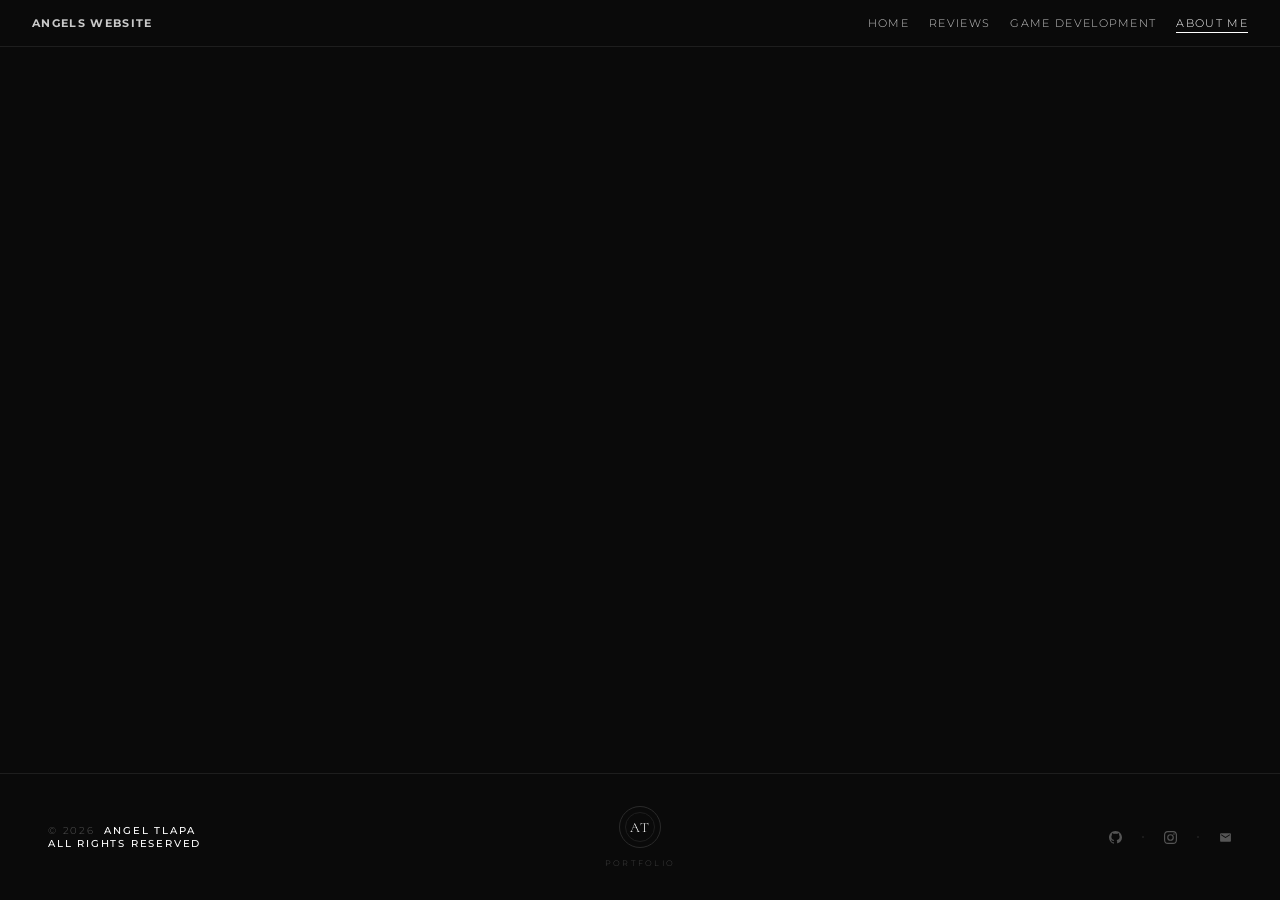
==== about.html @ 6864c0f7 "changed structure, continued index" ====
<!doctype html>
<html lang="en">
  <head>
    <meta charset="UTF-8" />
    <meta name="viewport" content="width=device-width, initial-scale=1.0" />
    <title>About Me</title>
    <link rel="stylesheet" href="about-style.css" />
    <link rel="stylesheet" href="global.css" />
  </head>
  <body>
    <!-- Navbar -->
    <nav class="navbar">
      <div class="logo"><b>Angels Website</b></div>
      <ul class="nav-links">
        <li><a href="index.html">Home</a></li>
        <li><a href="reviews.html">Reviews</a></li>
        <li><a href="game-dev.html">Game Development</a></li>
        <li><a href="about.html" class="active">About Me</a></li>
      </ul>
    </nav>
    <!--main content-->
    <main></main>
    <!--Footer-->
    <footer>
      <div class="footer-left">
        © 2026 &nbsp;<strong
          >Angel Tlapa <br />
          All Rights Reserved</strong
        >
      </div>

      <div class="footer-center">
        <div class="monogram">
          <span class="monogram-letters">AT</span>
        </div>
        <span class="footer-tagline">Portfolio</span>
      </div>

      <div class="footer-right">
        <a
          href="https://github.com/McLovinTech"
          class="social-link"
          title="GitHub"
        >
          <svg viewBox="0 0 24 24" xmlns="http://www.w3.org/2000/svg">
            <path
              d="M12 0C5.37 0 0 5.373 0 12c0 5.303 3.438 9.8 8.205 11.387.6.113.82-.258.82-.577 0-.285-.01-1.04-.015-2.04-3.338.724-4.042-1.61-4.042-1.61C4.422 17.07 3.633 16.7 3.633 16.7c-1.087-.744.084-.729.084-.729 1.205.084 1.838 1.236 1.838 1.236 1.07 1.835 2.809 1.305 3.495.998.108-.776.417-1.305.76-1.605-2.665-.3-5.466-1.332-5.466-5.93 0-1.31.465-2.38 1.235-3.22-.135-.303-.54-1.523.105-3.176 0 0 1.005-.322 3.3 1.23.96-.267 1.98-.399 3-.405 1.02.006 2.04.138 3 .405 2.28-1.552 3.285-1.23 3.285-1.23.645 1.653.24 2.873.12 3.176.765.84 1.23 1.91 1.23 3.22 0 4.61-2.805 5.625-5.475 5.92.42.36.81 1.096.81 2.22 0 1.606-.015 2.896-.015 3.286 0 .315.21.69.825.57C20.565 21.795 24 17.298 24 12c0-6.627-5.373-12-12-12"
            />
          </svg>
        </a>

        <div class="footer-dot"></div>

        <a href="#" class="social-link" title="Instagram">
          <svg viewBox="0 0 24 24" xmlns="http://www.w3.org/2000/svg">
            <path
              d="M12 2.163c3.204 0 3.584.012 4.85.07 3.252.148 4.771 1.691 4.919 4.919.058 1.265.069 1.645.069 4.849 0 3.205-.012 3.584-.069 4.849-.149 3.225-1.664 4.771-4.919 4.919-1.266.058-1.644.07-4.85.07-3.204 0-3.584-.012-4.849-.07-3.26-.149-4.771-1.699-4.919-4.92-.058-1.265-.07-1.644-.07-4.849 0-3.204.013-3.583.07-4.849.149-3.227 1.664-4.771 4.919-4.919 1.266-.057 1.645-.069 4.849-.069zm0-2.163c-3.259 0-3.667.014-4.947.072-4.358.2-6.78 2.618-6.98 6.98-.059 1.281-.073 1.689-.073 4.948 0 3.259.014 3.668.072 4.948.2 4.358 2.618 6.78 6.98 6.98 1.281.058 1.689.072 4.948.072 3.259 0 3.668-.014 4.948-.072 4.354-.2 6.782-2.618 6.979-6.98.059-1.28.073-1.689.073-4.948 0-3.259-.014-3.667-.072-4.947-.196-4.354-2.617-6.78-6.979-6.98-1.281-.059-1.69-.073-4.949-.073zm0 5.838a6.162 6.162 0 100 12.324 6.162 6.162 0 000-12.324zM12 16a4 4 0 110-8 4 4 0 010 8zm6.406-11.845a1.44 1.44 0 100 2.881 1.44 1.44 0 000-2.881z"
            />
          </svg>
        </a>

        <div class="footer-dot"></div>

        <a href="#" class="social-link" title="Email">
          <svg viewBox="0 0 24 24" xmlns="http://www.w3.org/2000/svg">
            <path
              d="M20 4H4c-1.1 0-2 .9-2 2v12c0 1.1.9 2 2 2h16c1.1 0 2-.9 2-2V6c0-1.1-.9-2-2-2zm0 4l-8 5-8-5V6l8 5 8-5v2z"
            />
          </svg>
        </a>
      </div>
    </footer>
  </body>
</html>
---- global.css ----
@import url('https://fonts.googleapis.com/css2?family=Cormorant+Garamond:wght@300;400&family=Montserrat:wght@300;400;500&family=Inter:wght@300;400&display=swap');
@import url('https://fonts.googleapis.com/css2?family=Cormorant+Garamond:wght@300;400&family=Montserrat:wght@300;400;500&display=swap');

* {
  margin: 0;
  padding: 0;
  box-sizing: border-box;
}
nav a {
  color: #555;
}

nav a.active {
  color: #ffffff;
  color: #ffffff;
  border-bottom: 1px solid #ffffff;
  padding-bottom: 2px;
}
.navbar {
  display: flex;
  justify-content: space-between;
  align-items: center;
  padding: 1rem 2rem;
  background-color: #333333;
  color: #c9c9c9;
  font-family: 'Montserrat', sans-serif;
  font-weight: 300;
  letter-spacing: 0.12em;
  text-transform: uppercase;
  font-size: 11px;
  border-bottom: 1px solid #1e1e1e;
  background: #0a0a0a;
}

.nav-links {
  display: flex;
  list-style: none; /* Removes bullet points */
}

.nav-links li {
  margin-left: 20px;
}

.nav-links a {
  text-decoration: none;
  color: #c9c9c9;
  transition: color 0.3s;
}

.nav-links a:hover {
  color: #a0a0a0; /* Interactive feedback */
}

@import url('https://fonts.googleapis.com/css2?family=Cormorant+Garamond:wght@300;400&family=Montserrat:wght@300;400;500&display=swap');

footer {
  background: #0a0a0a;
  border-top: 1px solid #1e1e1e;
  padding: 32px 48px;
  display: grid;
  grid-template-columns: 1fr auto 1fr;
  align-items: center;
  gap: 16px;
  font-family: 'Montserrat', sans-serif;
}

.footer-left {
  font-size: 10px;
  font-weight: 300;
  letter-spacing: 0.18em;
  color: #555;
  text-transform: uppercase;
}

.footer-left strong {
  color: #fff;
  font-weight: 500;
}

.footer-center {
  display: flex;
  flex-direction: column;
  align-items: center;
  gap: 10px;
}

.monogram {
  width: 42px;
  height: 42px;
  border: 1px solid #2a2a2a;
  border-radius: 50%;
  display: flex;
  align-items: center;
  justify-content: center;
  position: relative;
}

.monogram::before {
  content: '';
  position: absolute;
  inset: 5px;
  border: 1px solid #1e1e1e;
  border-radius: 50%;
}

.monogram-letters {
  font-family: 'Cormorant Garamond', serif;
  font-size: 14px;
  font-weight: 300;
  color: #fff;
  position: relative;
  z-index: 1;
  letter-spacing: 0.04em;
}

.footer-tagline {
  font-size: 8px;
  font-weight: 300;
  letter-spacing: 0.28em;
  color: #444;
  text-transform: uppercase;
}

.footer-right {
  display: flex;
  align-items: center;
  justify-content: flex-end;
  gap: 20px;
}

.social-link {
  color: #555;
  text-decoration: none;
  display: flex;
  align-items: center;
  transition: color 0.25s;
}

.social-link:hover {
  color: #fff;
}

.social-link svg {
  width: 13px;
  height: 13px;
  fill: currentColor;
  display: block;
}

.footer-dot {
  width: 2px;
  height: 2px;
  background: #222;
  border-radius: 50%;
}

@media (max-width: 640px) {
  footer {
    grid-template-columns: 1fr;
    text-align: center;
    padding: 32px 24px;
    gap: 28px;
  }
  .footer-left,
  .footer-right {
    justify-content: center;
  }
}
body {
  min-height: 100vh;
  display: flex;
  flex-direction: column;
  background-color: #0a0a0a;
}

main {
  flex: 1;
}
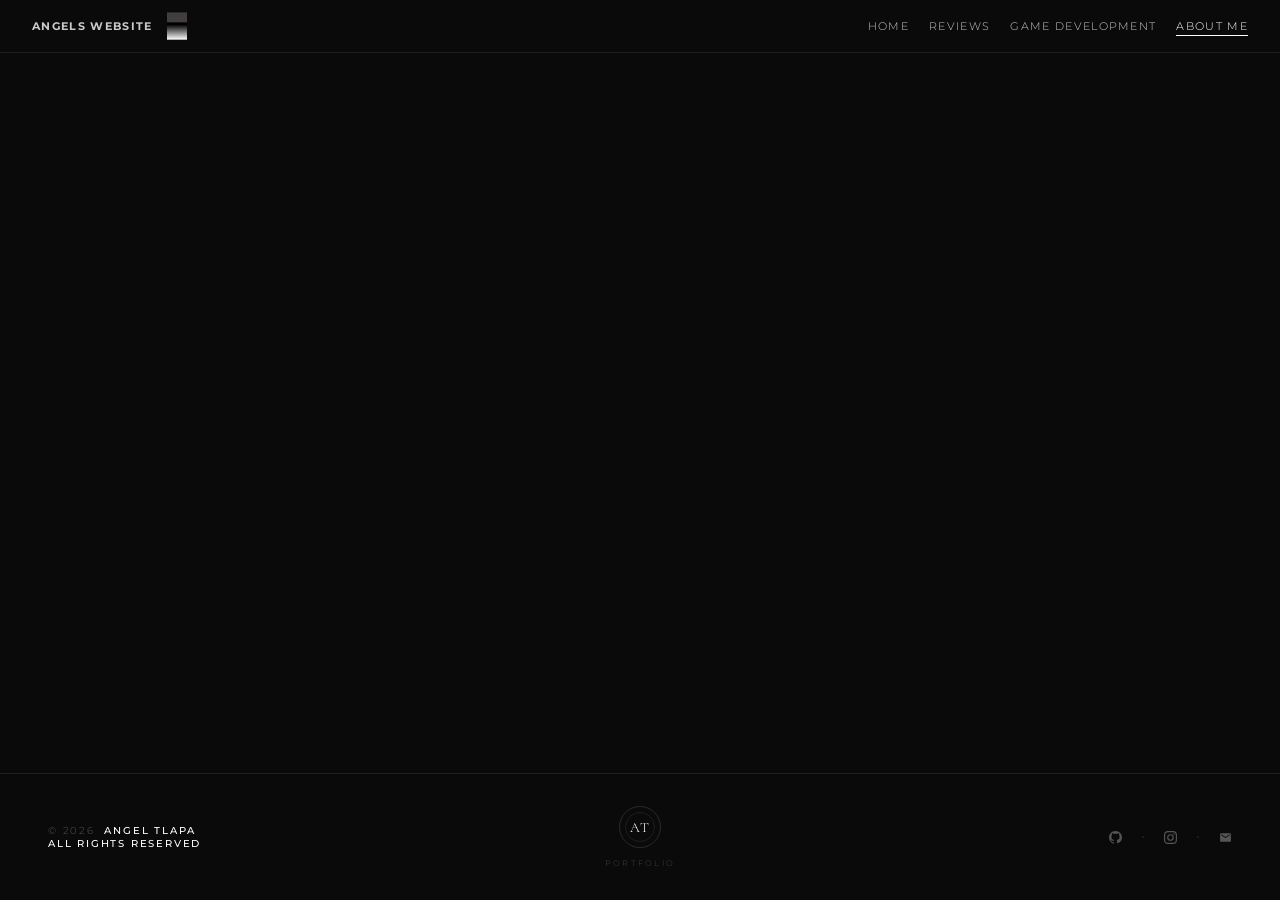
==== commit 5934b841: "updated navbar, cards" ====
--- a/about.html
+++ b/about.html
@@ -10,7 +10,19 @@
   <body>
     <!-- Navbar -->
     <nav class="navbar">
-      <div class="logo"><b>Angels Website</b></div>
+      <div class="logo">
+        <b>Angels Website</b>
+        <!-- From Uiverse.io by Juanes200122 -->
+        <div class="cube-loader">
+          <div class="cube-top"></div>
+          <div class="cube-wrapper">
+            <span class="cube-span" style="--i: 0"></span>
+            <span class="cube-span" style="--i: 1"></span>
+            <span class="cube-span" style="--i: 2"></span>
+            <span class="cube-span" style="--i: 3"></span>
+          </div>
+        </div>
+      </div>
       <ul class="nav-links">
         <li><a href="index.html">Home</a></li>
         <li><a href="reviews.html">Reviews</a></li>
--- a/global.css
+++ b/global.css
@@ -175,4 +175,87 @@
 
 main {
   flex: 1;
-}+}
+.logo{
+  display: flex;
+  align-items: center;
+  flex-direction: row;
+  gap: 15px;
+}
+/* From Uiverse.io by Juanes200122 */ 
+.cube-loader {
+    /* u can choose any size */
+  width: 20px;
+  height: 20px;
+  transform-style: preserve-3d;
+  transform: rotateX(-30deg);
+  animation: animate 4s linear infinite;
+}
+
+@keyframes animate {
+  0% {
+    transform: rotateX(-30deg) rotateY(0);
+  }
+
+  100% {
+    transform: rotateX(-30deg) rotateY(360deg);
+  }
+}
+
+.cube-loader .cube-wrapper {
+  position: absolute;
+  width: 100%;
+  height: 100%;
+    /* top: 0;
+    left: 0; */
+  transform-style: preserve-3d;
+}
+
+.cube-loader .cube-wrapper .cube-span {
+  position: absolute;
+  width: 100%;
+  height: 100%;
+    /* top: 0;
+    left: 0; */
+    /* width 75px / 2 = 37.5px */
+  transform: rotateY(calc(90deg * var(--i))) translateZ(10px);
+  background: linear-gradient(to bottom,
+            hsl(0, 0%, 0%) 0%,
+            hsl(0, 0%, 0%) 5.5%,
+            hsl(0, 0%, 0%) 12.1%,
+            hsl(0, 0%, 100%) 100%,
+            hsl(0, 0%, 0%) 27.9%,
+            hsl(0, 0%, 0%) 36.6%,
+            hsl(0, 0%, 0%) 45.6%,
+            hsl(0, 0%, 100%) 100%,
+            hsl(0, 0%, 0%) 63.4%,
+            hsl(0, 0%, 0%) 71.7%,
+            hsl(0, 0%, 0%) 79.4%,
+            hsl(0, 0%, 100%) 100%,
+            hsl(0, 0%, 0%) 100%,
+            hsl(0, 0%, 0%) 100%,
+            hsl(0, 0%, 0%) 100%,
+            hsl(0, 0%, 100%) 100%);
+}
+
+.cube-top {
+  position: absolute;
+  width: 20px;
+  height: 20px;
+  background: hsl(330, 3.13%, 25.1%) 0%;
+    /* width 75px / 2 = 37.5px */
+  transform: rotateX(90deg) translateZ(10px);
+  transform-style: preserve-3d;
+}
+
+.cube-top::before {
+  content: '';
+  position: absolute;
+    /* u can choose any size */
+  width: 20px;
+  height: 20px;
+  transform: translateZ(-40px);
+  filter: blur(10px);
+  
+}
+
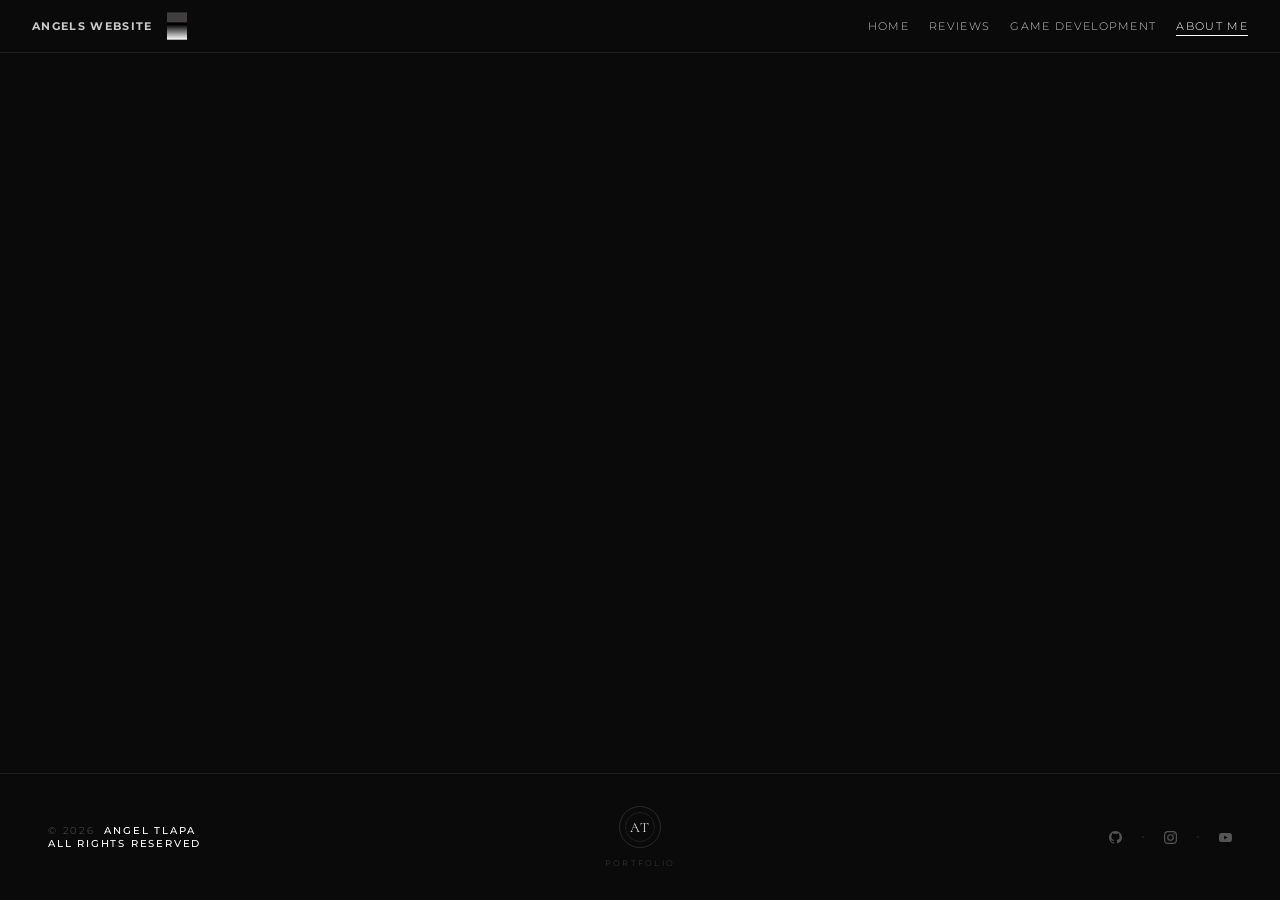
==== commit b802fb57: "finished up home page, added youtube icon and link" ====
--- a/about.html
+++ b/about.html
@@ -63,7 +63,11 @@
 
         <div class="footer-dot"></div>
 
-        <a href="#" class="social-link" title="Instagram">
+        <a
+          href="https://www.instagram.com/ang3l_2.5?igsh=MzRlODBiNWFlZA=="
+          class="social-link"
+          title="Instagram"
+        >
           <svg viewBox="0 0 24 24" xmlns="http://www.w3.org/2000/svg">
             <path
               d="M12 2.163c3.204 0 3.584.012 4.85.07 3.252.148 4.771 1.691 4.919 4.919.058 1.265.069 1.645.069 4.849 0 3.205-.012 3.584-.069 4.849-.149 3.225-1.664 4.771-4.919 4.919-1.266.058-1.644.07-4.85.07-3.204 0-3.584-.012-4.849-.07-3.26-.149-4.771-1.699-4.919-4.92-.058-1.265-.07-1.644-.07-4.849 0-3.204.013-3.583.07-4.849.149-3.227 1.664-4.771 4.919-4.919 1.266-.057 1.645-.069 4.849-.069zm0-2.163c-3.259 0-3.667.014-4.947.072-4.358.2-6.78 2.618-6.98 6.98-.059 1.281-.073 1.689-.073 4.948 0 3.259.014 3.668.072 4.948.2 4.358 2.618 6.78 6.98 6.98 1.281.058 1.689.072 4.948.072 3.259 0 3.668-.014 4.948-.072 4.354-.2 6.782-2.618 6.979-6.98.059-1.28.073-1.689.073-4.948 0-3.259-.014-3.667-.072-4.947-.196-4.354-2.617-6.78-6.979-6.98-1.281-.059-1.69-.073-4.949-.073zm0 5.838a6.162 6.162 0 100 12.324 6.162 6.162 0 000-12.324zM12 16a4 4 0 110-8 4 4 0 010 8zm6.406-11.845a1.44 1.44 0 100 2.881 1.44 1.44 0 000-2.881z"
@@ -73,10 +77,14 @@
 
         <div class="footer-dot"></div>
 
-        <a href="#" class="social-link" title="Email">
+        <a
+          href="https://youtube.com/@ang3ltech?si=WHZHJ3dVVK4dWBB_"
+          class="social-link"
+          title="YouTube"
+        >
           <svg viewBox="0 0 24 24" xmlns="http://www.w3.org/2000/svg">
             <path
-              d="M20 4H4c-1.1 0-2 .9-2 2v12c0 1.1.9 2 2 2h16c1.1 0 2-.9 2-2V6c0-1.1-.9-2-2-2zm0 4l-8 5-8-5V6l8 5 8-5v2z"
+              d="M23.498 6.186a3.016 3.016 0 0 0-2.122-2.136C19.505 3.545 12 3.545 12 3.545s-7.505 0-9.377.505A3.017 3.017 0 0 0 .502 6.186C0 8.07 0 12 0 12s0 3.93.502 5.814a3.016 3.016 0 0 0 2.122 2.136c1.871.505 9.376.505 9.376.505s7.505 0 9.377-.505a3.015 3.015 0 0 0 2.122-2.136C24 15.93 24 12 24 12s0-3.93-.502-5.814zM9.545 15.568V8.432L15.818 12l-6.273 3.568z"
             />
           </svg>
         </a>
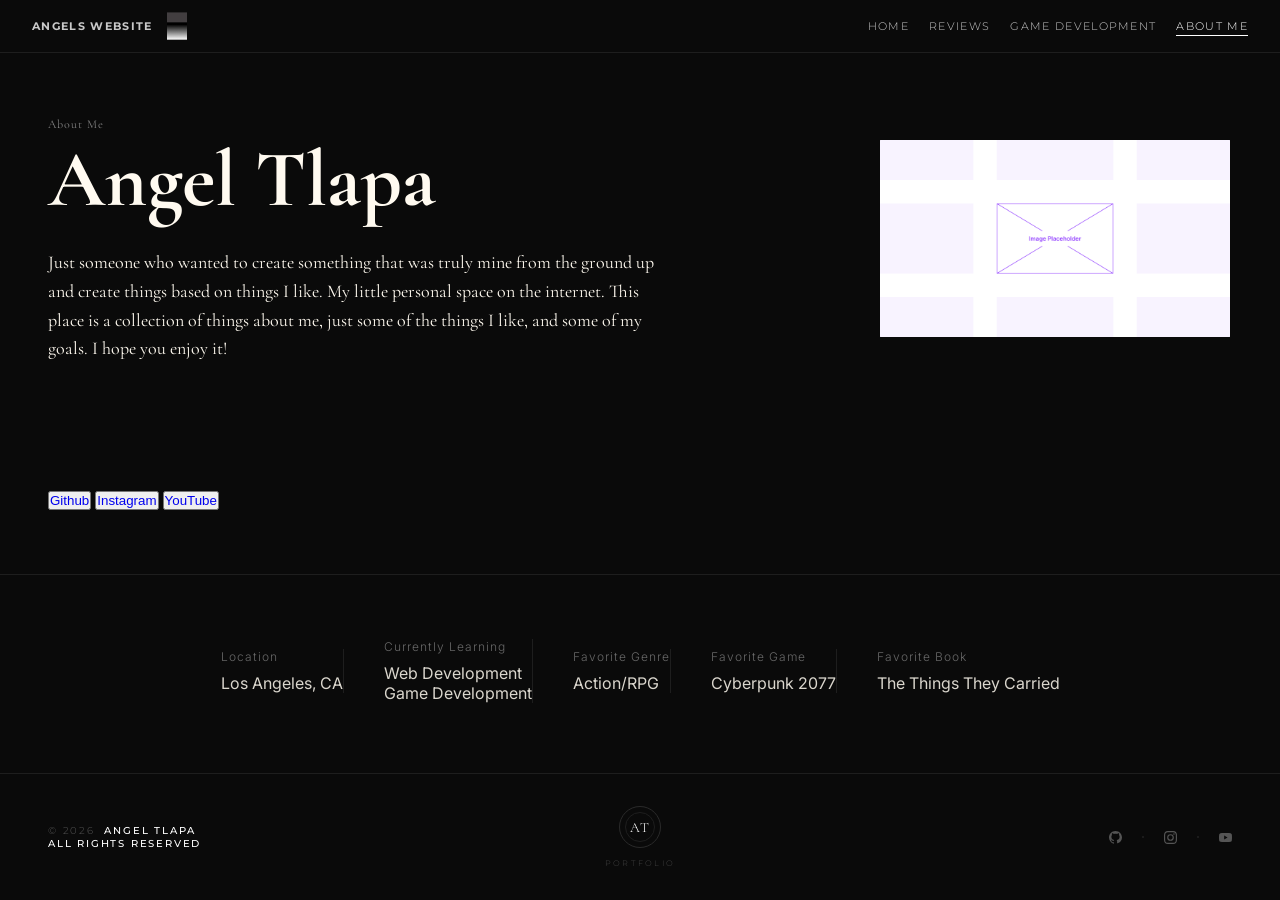
==== commit 0be3a050: "started on about me pg" ====
--- a/about.html
+++ b/about.html
@@ -31,7 +31,105 @@
       </ul>
     </nav>
     <!--main content-->
-    <main></main>
+    <main>
+      <!--Intro Section-->
+      <div class="intro">
+        <div class="intro-text">
+          <h2
+            style="
+              font-size: 12px;
+              color: gray;
+              font-weight: 400;
+              font-family: Cormorant Garamond;
+              letter-spacing: 1px;
+            "
+          >
+            About Me
+          </h2>
+          <h1
+            style="
+              font-size: 80px;
+              padding-bottom: 20px;
+              font-family: Cormorant Garamond;
+            "
+          >
+            Angel Tlapa
+          </h1>
+          <p
+            style="
+              font-size: 18px;
+              font-family: Cormorant Garamond;
+              line-height: 1.6;
+            "
+          >
+            Just someone who wanted to create something that was truly mine from
+            the ground up and create things based on things I like. My little
+            personal space on the internet. This place is a collection of things
+            about me, just some of the things I like, and some of my goals. I
+            hope you enjoy it!
+          </p>
+        </div>
+        <div class="intro-img-class">
+          <img
+            class="intro-img"
+            src="/imgs/placeholder.png"
+            alt="Angel Tlapa"
+          />
+        </div>
+      </div>
+      <div class="ref-buttons">
+        <button class="ref-button">
+          <a
+            href="https://github.com/McLovinTech"
+            style="text-decoration: none"
+          >
+            Github
+          </a>
+        </button>
+        <button class="ref-button">
+          <a
+            href="https://www.instagram.com/ang3l_2.5?igsh=MzRlODBiNWFlZA=="
+            style="text-decoration: none"
+          >
+            Instagram
+          </a>
+        </button>
+        <button class="ref-button">
+          <a
+            href="https://youtube.com/@ang3ltech?si=WHZHJ3dVVK4dWBB_"
+            style="text-decoration: none"
+          >
+            YouTube
+          </a>
+        </button>
+      </div>
+      <!--End Intro Section-->
+      <!-- My Information Section-->
+      <div class="my-info">
+        <div class="info-section">
+          <p class="info-title">Location</p>
+          <p class="info-description">Los Angeles, CA</p>
+        </div>
+        <div class="info-section">
+          <p class="info-title">Currently Learning</p>
+          <p class="info-description">Web Development</p>
+          <p class="info-description">Game Development</p>
+        </div>
+        <div class="info-section">
+          <p class="info-title">Favorite Genre</p>
+          <p class="info-description">Action/RPG</p>
+        </div>
+        <div class="info-section">
+          <p class="info-title">Favorite Game</p>
+          <p class="info-description">Cyberpunk 2077</p>
+        </div>
+        <div class="info-section-right">
+          <p class="info-title">Favorite Book</p>
+          <p class="info-description">The Things They Carried</p>
+        </div>
+      </div>
+      <!--My info section end-->
+    </main>
     <!--Footer-->
     <footer>
       <div class="footer-left">
@@ -90,5 +188,6 @@
         </a>
       </div>
     </footer>
+    <script src="main.js"></script>
   </body>
 </html>
--- a/about-style.css
+++ b/about-style.css
@@ -0,0 +1,54 @@
+* {
+  margin: 0;
+  padding: 0;
+  box-sizing: border-box;
+}
+.intro {
+  color: floralwhite;
+}
+.intro-img {
+  max-width: 400px;
+  padding-right: 50px;
+}
+.intro {
+  display: flex;
+  flex-direction: row;
+  justify-content: center;
+  align-items: center;
+  gap: 40px;
+}
+.intro-text {
+  padding: 64px 48px;
+  margin-right: 10%;
+}
+.ref-buttons {
+  padding-bottom: 50px;
+  border-bottom: 1px solid #1e1e1e;
+  padding: 64px 48px;
+}
+.ref-button {
+  text-decoration: none;
+}
+.my-info {
+  display: flex;
+  flex-direction: row;
+  justify-content: center;
+  align-items: center;
+  gap: 40px;
+  padding: 64px 48px;
+}
+.info-title {
+  color: rgb(103, 103, 103);
+  font-family: Inter, sans-serif;
+  font-weight: 300;
+  letter-spacing: 1px;
+  font-size: 12px;
+  padding-bottom: 9px;
+}
+.info-description {
+  color: rgba(255, 250, 240, 0.852);
+  font-family: "Inter", sans-serif;
+}
+.info-section {
+  border-right: 1px solid #1e1e1e;
+}
--- a/global.css
+++ b/global.css
@@ -1,5 +1,5 @@
-@import url('https://fonts.googleapis.com/css2?family=Cormorant+Garamond:wght@300;400&family=Montserrat:wght@300;400;500&family=Inter:wght@300;400&display=swap');
-@import url('https://fonts.googleapis.com/css2?family=Cormorant+Garamond:wght@300;400&family=Montserrat:wght@300;400;500&display=swap');
+@import url("https://fonts.googleapis.com/css2?family=Cormorant+Garamond:wght@300;400&family=Montserrat:wght@300;400;500&family=Inter:wght@300;400&display=swap");
+@import url("https://fonts.googleapis.com/css2?family=Cormorant+Garamond:wght@300;400&family=Montserrat:wght@300;400;500&display=swap");
 
 * {
   margin: 0;
@@ -23,7 +23,7 @@
   padding: 1rem 2rem;
   background-color: #333333;
   color: #c9c9c9;
-  font-family: 'Montserrat', sans-serif;
+  font-family: "Montserrat", sans-serif;
   font-weight: 300;
   letter-spacing: 0.12em;
   text-transform: uppercase;
@@ -51,7 +51,7 @@
   color: #a0a0a0; /* Interactive feedback */
 }
 
-@import url('https://fonts.googleapis.com/css2?family=Cormorant+Garamond:wght@300;400&family=Montserrat:wght@300;400;500&display=swap');
+@import url("https://fonts.googleapis.com/css2?family=Cormorant+Garamond:wght@300;400&family=Montserrat:wght@300;400;500&display=swap");
 
 footer {
   background: #0a0a0a;
@@ -61,7 +61,7 @@
   grid-template-columns: 1fr auto 1fr;
   align-items: center;
   gap: 16px;
-  font-family: 'Montserrat', sans-serif;
+  font-family: "Montserrat", sans-serif;
 }
 
 .footer-left {
@@ -96,7 +96,7 @@
 }
 
 .monogram::before {
-  content: '';
+  content: "";
   position: absolute;
   inset: 5px;
   border: 1px solid #1e1e1e;
@@ -104,7 +104,7 @@
 }
 
 .monogram-letters {
-  font-family: 'Cormorant Garamond', serif;
+  font-family: "Cormorant Garamond", serif;
   font-size: 14px;
   font-weight: 300;
   color: #fff;
@@ -176,15 +176,15 @@
 main {
   flex: 1;
 }
-.logo{
+.logo {
   display: flex;
   align-items: center;
   flex-direction: row;
   gap: 15px;
 }
-/* From Uiverse.io by Juanes200122 */ 
+/* From Uiverse.io by Juanes200122 */
 .cube-loader {
-    /* u can choose any size */
+  /* u can choose any size */
   width: 20px;
   height: 20px;
   transform-style: preserve-3d;
@@ -206,7 +206,7 @@
   position: absolute;
   width: 100%;
   height: 100%;
-    /* top: 0;
+  /* top: 0;
     left: 0; */
   transform-style: preserve-3d;
 }
@@ -215,27 +215,29 @@
   position: absolute;
   width: 100%;
   height: 100%;
-    /* top: 0;
+  /* top: 0;
     left: 0; */
-    /* width 75px / 2 = 37.5px */
+  /* width 75px / 2 = 37.5px */
   transform: rotateY(calc(90deg * var(--i))) translateZ(10px);
-  background: linear-gradient(to bottom,
-            hsl(0, 0%, 0%) 0%,
-            hsl(0, 0%, 0%) 5.5%,
-            hsl(0, 0%, 0%) 12.1%,
-            hsl(0, 0%, 100%) 100%,
-            hsl(0, 0%, 0%) 27.9%,
-            hsl(0, 0%, 0%) 36.6%,
-            hsl(0, 0%, 0%) 45.6%,
-            hsl(0, 0%, 100%) 100%,
-            hsl(0, 0%, 0%) 63.4%,
-            hsl(0, 0%, 0%) 71.7%,
-            hsl(0, 0%, 0%) 79.4%,
-            hsl(0, 0%, 100%) 100%,
-            hsl(0, 0%, 0%) 100%,
-            hsl(0, 0%, 0%) 100%,
-            hsl(0, 0%, 0%) 100%,
-            hsl(0, 0%, 100%) 100%);
+  background: linear-gradient(
+    to bottom,
+    hsl(0, 0%, 0%) 0%,
+    hsl(0, 0%, 0%) 5.5%,
+    hsl(0, 0%, 0%) 12.1%,
+    hsl(0, 0%, 100%) 100%,
+    hsl(0, 0%, 0%) 27.9%,
+    hsl(0, 0%, 0%) 36.6%,
+    hsl(0, 0%, 0%) 45.6%,
+    hsl(0, 0%, 100%) 100%,
+    hsl(0, 0%, 0%) 63.4%,
+    hsl(0, 0%, 0%) 71.7%,
+    hsl(0, 0%, 0%) 79.4%,
+    hsl(0, 0%, 100%) 100%,
+    hsl(0, 0%, 0%) 100%,
+    hsl(0, 0%, 0%) 100%,
+    hsl(0, 0%, 0%) 100%,
+    hsl(0, 0%, 100%) 100%
+  );
 }
 
 .cube-top {
@@ -243,19 +245,90 @@
   width: 20px;
   height: 20px;
   background: hsl(330, 3.13%, 25.1%) 0%;
-    /* width 75px / 2 = 37.5px */
+  /* width 75px / 2 = 37.5px */
   transform: rotateX(90deg) translateZ(10px);
   transform-style: preserve-3d;
 }
 
 .cube-top::before {
-  content: '';
-  position: absolute;
-    /* u can choose any size */
+  content: "";
+  position: absolute;
+  /* u can choose any size */
   width: 20px;
   height: 20px;
   transform: translateZ(-40px);
   filter: blur(10px);
-  
-}
-
+}
+.dev-overlay {
+  position: fixed;
+  inset: 0;
+  background: rgba(0, 0, 0, 0.7);
+  display: flex;
+  align-items: center;
+  justify-content: center;
+  z-index: 9999;
+}
+
+.dev-popup {
+  background: #0f0f0f;
+  border: 1px solid #1e1e1e;
+  border-radius: 4px;
+  padding: 28px 32px;
+  max-width: 360px;
+  width: 80%;
+  display: flex;
+  flex-direction: column;
+  gap: 10px;
+}
+
+.dev-popup-title {
+  font-family: "Cormorant Garamond", serif;
+  font-size: 20px;
+  font-weight: 300;
+  color: #fff;
+  letter-spacing: 0.04em;
+}
+
+.dev-popup-text {
+  font-family: "Inter", sans-serif;
+  font-size: 11px;
+  font-weight: 300;
+  color: #8d8d8d;
+  line-height: 1.7;
+}
+
+.dev-popup-btn {
+  margin-top: 8px;
+  align-self: flex-end;
+  background: transparent;
+  border: 1px solid #2a2a2a;
+  color: #888;
+  font-family: "Montserrat", sans-serif;
+  font-size: 9px;
+  font-weight: 300;
+  letter-spacing: 0.18em;
+  text-transform: uppercase;
+  padding: 8px 20px;
+  cursor: pointer;
+  transition:
+    color 0.25s,
+    border-color 0.25s;
+}
+
+.dev-popup-btn:hover {
+  color: #fff;
+  border-color: #fff;
+}
+.dev-popup-email {
+  color: #777;
+  text-decoration: none;
+  border-bottom: 1px solid #2a2a2a;
+  transition:
+    color 0.25s,
+    border-color 0.25s;
+}
+
+.dev-popup-email:hover {
+  color: #fff;
+  border-color: #555;
+}
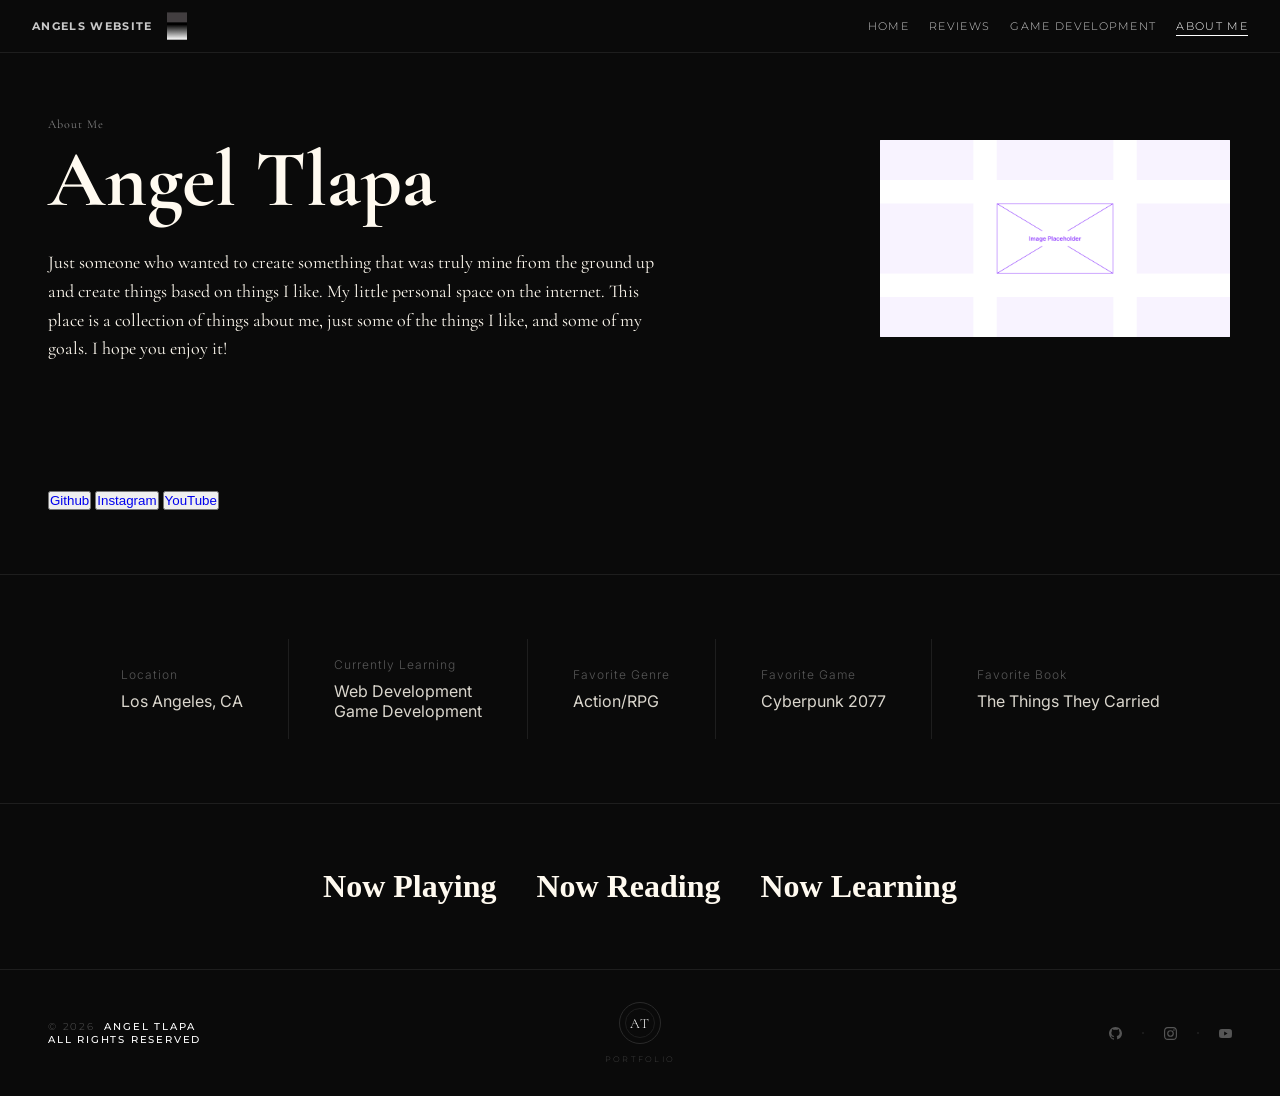
==== commit b3119a65: "continued about-me pg" ====
--- a/about.html
+++ b/about.html
@@ -110,25 +110,36 @@
           <p class="info-title">Location</p>
           <p class="info-description">Los Angeles, CA</p>
         </div>
+        <div class="border"></div>
         <div class="info-section">
           <p class="info-title">Currently Learning</p>
           <p class="info-description">Web Development</p>
           <p class="info-description">Game Development</p>
         </div>
+        <div class="border"></div>
         <div class="info-section">
           <p class="info-title">Favorite Genre</p>
           <p class="info-description">Action/RPG</p>
         </div>
+        <div class="border"></div>
         <div class="info-section">
           <p class="info-title">Favorite Game</p>
           <p class="info-description">Cyberpunk 2077</p>
         </div>
+        <div class="border"></div>
         <div class="info-section-right">
           <p class="info-title">Favorite Book</p>
           <p class="info-description">The Things They Carried</p>
         </div>
       </div>
       <!--My info section end-->
+      <!--Now ... Section-->
+      <div class="now-section">
+        <div class="now-card"><h1>Now Playing</h1></div>
+        <div class="now-card"><h1>Now Reading</h1></div>
+        <div class="now-card"><h1>Now Learning</h1></div>
+      </div>
+      <!--Now ... Section End-->
     </main>
     <!--Footer-->
     <footer>
--- a/about-style.css
+++ b/about-style.css
@@ -34,11 +34,12 @@
   flex-direction: row;
   justify-content: center;
   align-items: center;
-  gap: 40px;
+  gap: 30px;
   padding: 64px 48px;
+  border-bottom: 1px solid #1e1e1e;
 }
 .info-title {
-  color: rgb(103, 103, 103);
+  color: rgb(86, 86, 86);
   font-family: Inter, sans-serif;
   font-weight: 300;
   letter-spacing: 1px;
@@ -49,6 +50,19 @@
   color: rgba(255, 250, 240, 0.852);
   font-family: "Inter", sans-serif;
 }
-.info-section {
-  border-right: 1px solid #1e1e1e;
+.border {
+  height: 100px;
+  width: 1px;
+  background: #1e1e1e;
+  margin: 0 15px;
 }
+.now-section {
+  display: flex;
+  flex-direction: row;
+  justify-content: center;
+  gap: 40px;
+  padding: 64px 48px;
+}
+.now-card {
+  color: floralwhite;
+}
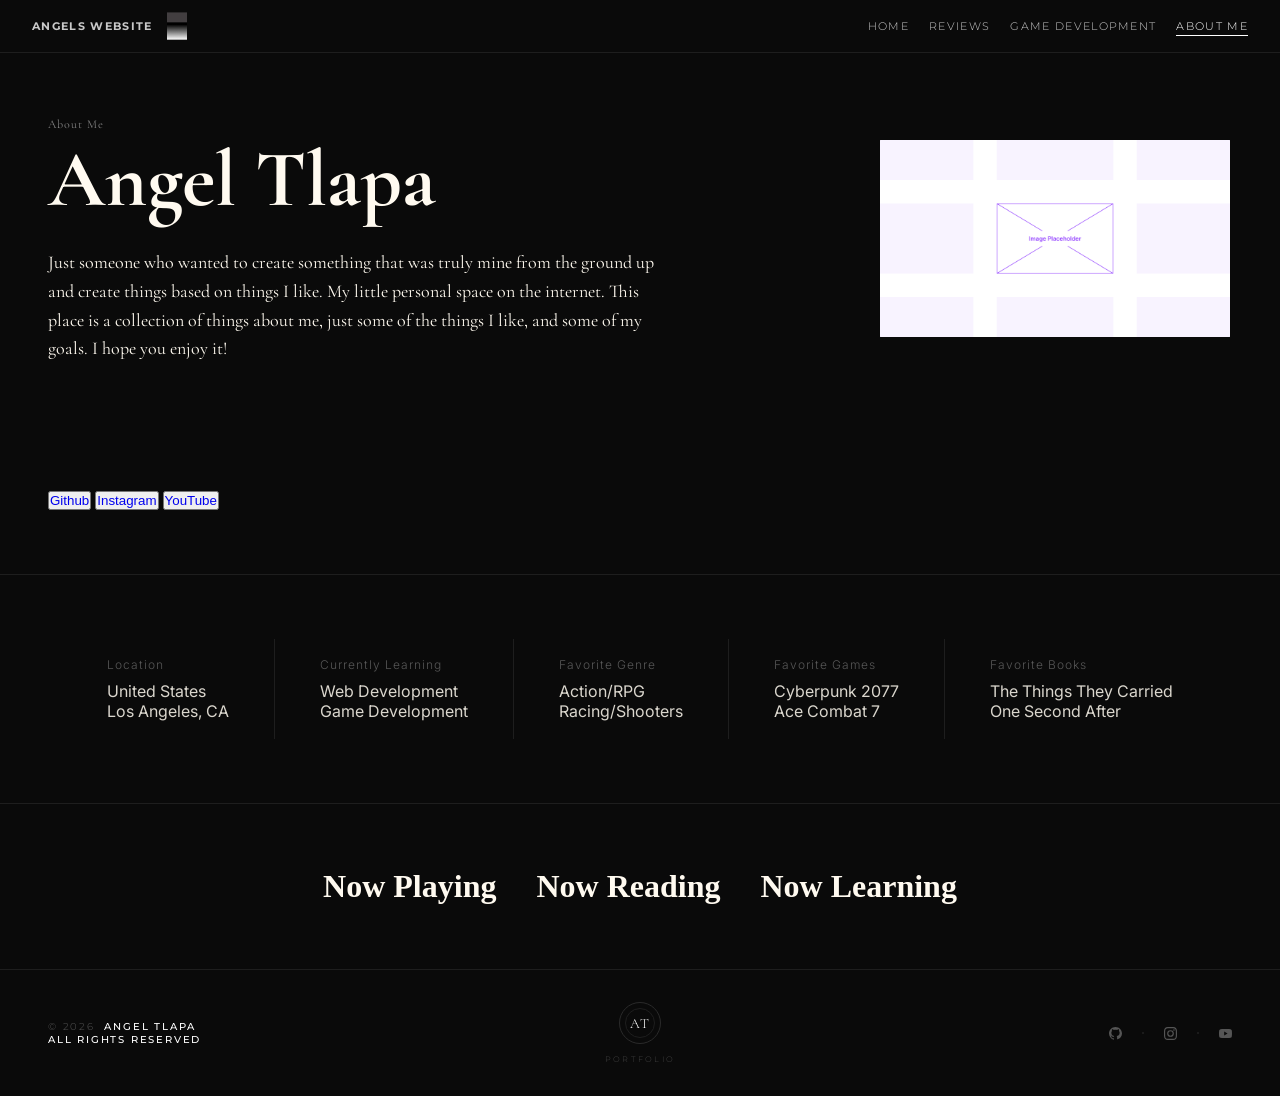
==== commit 6d571523: "Small fixes and added basic Under construction animation" ====
--- a/about.html
+++ b/about.html
@@ -108,6 +108,7 @@
       <div class="my-info">
         <div class="info-section">
           <p class="info-title">Location</p>
+          <p class="info-description">United States</p>
           <p class="info-description">Los Angeles, CA</p>
         </div>
         <div class="border"></div>
@@ -120,16 +121,19 @@
         <div class="info-section">
           <p class="info-title">Favorite Genre</p>
           <p class="info-description">Action/RPG</p>
-        </div>
-        <div class="border"></div>
-        <div class="info-section">
-          <p class="info-title">Favorite Game</p>
+          <p class="info-description">Racing/Shooters</p>
+        </div>
+        <div class="border"></div>
+        <div class="info-section">
+          <p class="info-title">Favorite Games</p>
           <p class="info-description">Cyberpunk 2077</p>
+          <p class="info-description">Ace Combat 7</p>
         </div>
         <div class="border"></div>
         <div class="info-section-right">
-          <p class="info-title">Favorite Book</p>
+          <p class="info-title">Favorite Books</p>
           <p class="info-description">The Things They Carried</p>
+          <p class="info-description">One Second After</p>
         </div>
       </div>
       <!--My info section end-->
--- a/about-style.css
+++ b/about-style.css
@@ -28,6 +28,7 @@
 }
 .ref-button {
   text-decoration: none;
+  margin-top: -40px;
 }
 .my-info {
   display: flex;
--- a/global.css
+++ b/global.css
@@ -332,3 +332,49 @@
   color: #fff;
   border-color: #555;
 }
+.wip-container {
+  display: flex;
+  align-items: center;
+  justify-content: center;
+  gap: 10px;
+  padding: 20px;
+  color: #ffffff; /* White text for dark backgrounds */
+  font-family: Arial, sans-serif;
+}
+
+/* The spinning circle animation */
+.wip-spinner {
+  width: 24px;
+  height: 24px;
+  border: 3px solid rgba(255, 255, 255, 0.2); /* Faint white base circle */
+  border-top: 3px solid #38bdf8; /* Bright neon blue spinner highlight */
+  border-radius: 50%;
+  animation: spin 1s linear infinite;
+}
+
+/* Keyframes for the spin */
+@keyframes spin {
+  0% {
+    transform: rotate(0deg);
+  }
+  100% {
+    transform: rotate(360deg);
+  }
+}
+
+/* Pulsating text */
+.wip-text {
+  animation: pulse 1.5s ease-in-out infinite;
+}
+
+@keyframes pulse {
+  0% {
+    opacity: 0.4;
+  }
+  50% {
+    opacity: 1;
+  }
+  100% {
+    opacity: 0.4;
+  }
+}
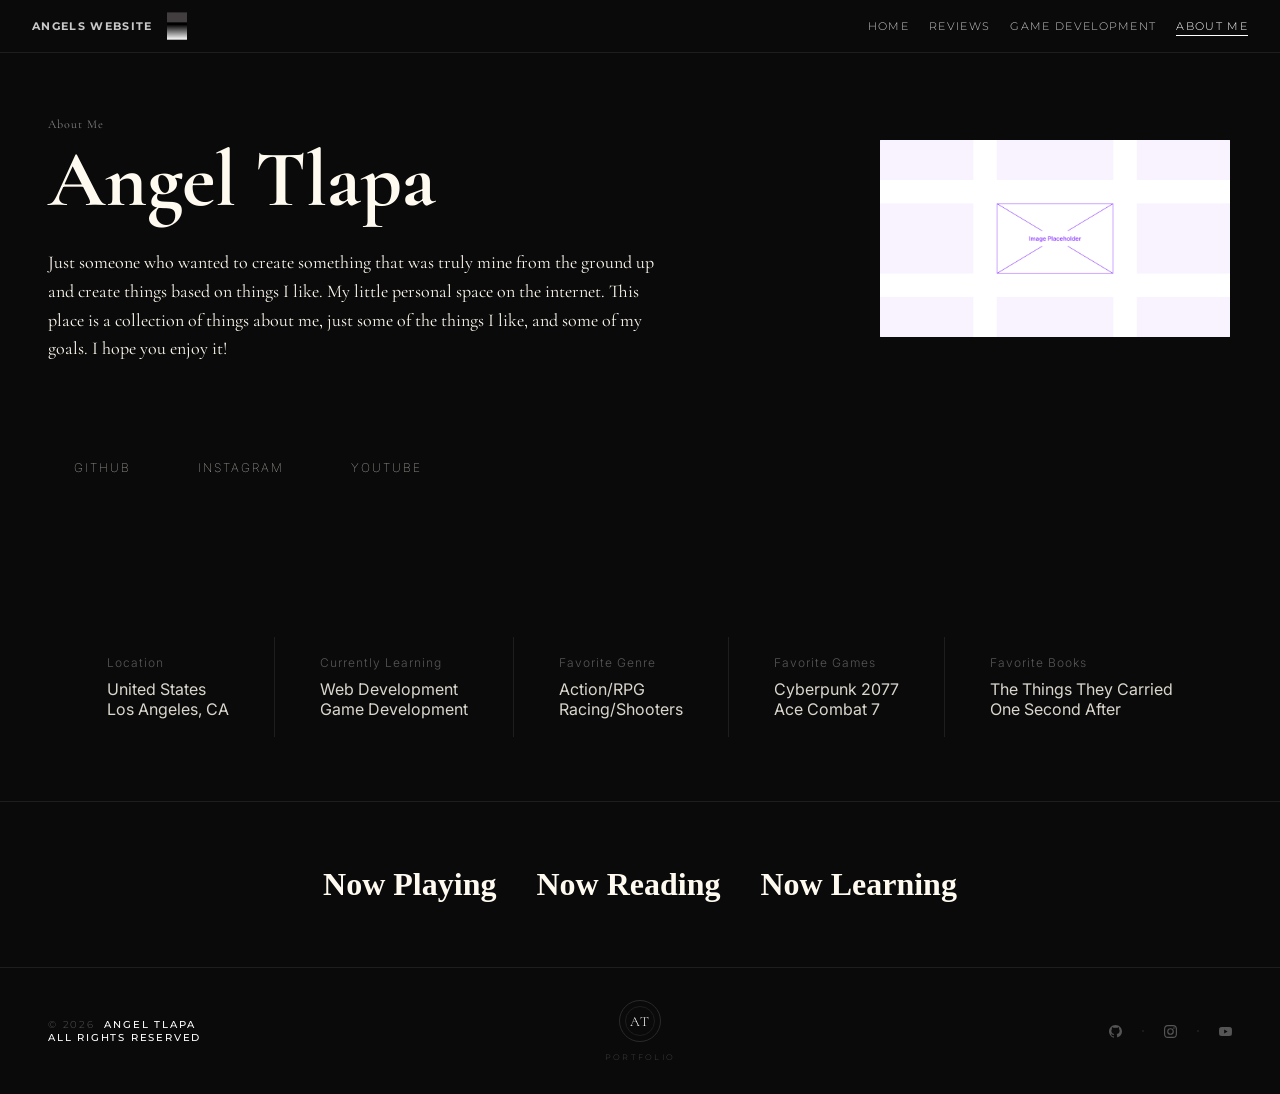
==== commit bffbd3ce: "fixed github links on footers" ====
--- a/about.html
+++ b/about.html
@@ -78,26 +78,47 @@
         </div>
       </div>
       <div class="ref-buttons">
-        <button class="ref-button">
+        <button
+          style="
+            font-size: 12px;
+            font-weight: 100;
+            font-family: Inter;
+            letter-spacing: 2px;
+          "
+        >
           <a
-            href="https://github.com/McLovinTech"
-            style="text-decoration: none"
+            href="https://github.com/AngelTlapa-Tech"
+            style="color: floralwhite; text-decoration: none"
           >
             Github
           </a>
         </button>
-        <button class="ref-button">
+        <button
+          style="
+            font-size: 12px;
+            font-weight: 100;
+            font-family: Inter;
+            letter-spacing: 2px;
+          "
+        >
           <a
             href="https://www.instagram.com/ang3l_2.5?igsh=MzRlODBiNWFlZA=="
-            style="text-decoration: none"
+            style="color: floralwhite; text-decoration: none"
           >
             Instagram
           </a>
         </button>
-        <button class="ref-button">
+        <button
+          style="
+            font-size: 12px;
+            font-weight: 100;
+            font-family: Inter;
+            letter-spacing: 2px;
+          "
+        >
           <a
             href="https://youtube.com/@ang3ltech?si=WHZHJ3dVVK4dWBB_"
-            style="text-decoration: none"
+            style="color: floralwhite; text-decoration: none"
           >
             YouTube
           </a>
@@ -163,7 +184,7 @@
 
       <div class="footer-right">
         <a
-          href="https://github.com/McLovinTech"
+          href="https://github.com/AngelTlapa-Tech"
           class="social-link"
           title="GitHub"
         >
--- a/about-style.css
+++ b/about-style.css
@@ -22,13 +22,11 @@
   margin-right: 10%;
 }
 .ref-buttons {
-  padding-bottom: 50px;
-  border-bottom: 1px solid #1e1e1e;
-  padding: 64px 48px;
-}
-.ref-button {
-  text-decoration: none;
-  margin-top: -40px;
+  display: flex;
+  flex-direction: row;
+  gap: 25px;
+  padding: 16px 48px;
+  padding-bottom: 80px;
 }
 .my-info {
   display: flex;
@@ -67,3 +65,47 @@
 .now-card {
   color: floralwhite;
 }
+button {
+  align-items: center;
+  background-color: transparent;
+  color: #fff;
+  cursor: pointer;
+  display: flex;
+  font-family:
+    ui-sans-serif,
+    system-ui,
+    -apple-system,
+    system-ui,
+    "Segoe UI",
+    Roboto,
+    "Helvetica Neue",
+    Arial,
+    "Noto Sans",
+    sans-serif,
+    "Apple Color Emoji",
+    "Segoe UI Emoji",
+    "Segoe UI Symbol",
+    "Noto Color Emoji";
+  font-size: 1rem;
+  font-weight: 700;
+  line-height: 1.5;
+  text-decoration: none;
+  text-transform: uppercase;
+  outline: 0;
+  border: 0;
+  padding: 1rem;
+}
+button:before {
+  background-color: #fff;
+  content: "";
+  display: inline-block;
+  height: 1px;
+  margin-right: 10px;
+  transition: all 0.42s cubic-bezier(0.25, 0.8, 0.25, 1);
+  width: 0;
+}
+
+button:hover:before {
+  background-color: #fff;
+  width: 3rem;
+}
